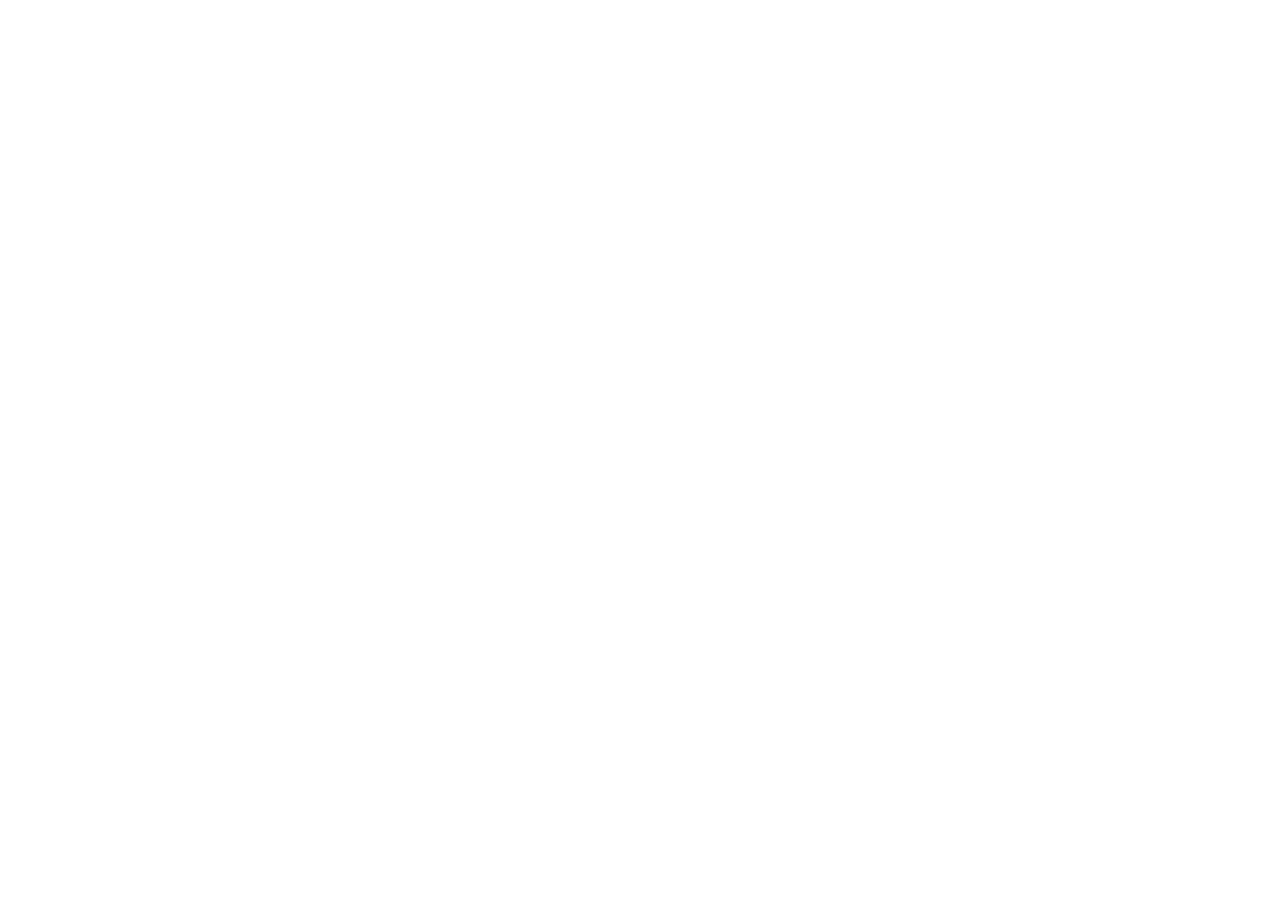
==== index.html @ c527ebde "first commit" ====
<!DOCTYPE html>
<html lang="pt-BR">
<head>
    <meta charset="UTF-8">
    <meta http-equiv="X-UA-Compatible" content="IE=edge">
    <meta name="viewport" content="width=device-width, initial-scale=1.0">
    <title>Teste</title>
</head>
<body>
    
</body>
</html>
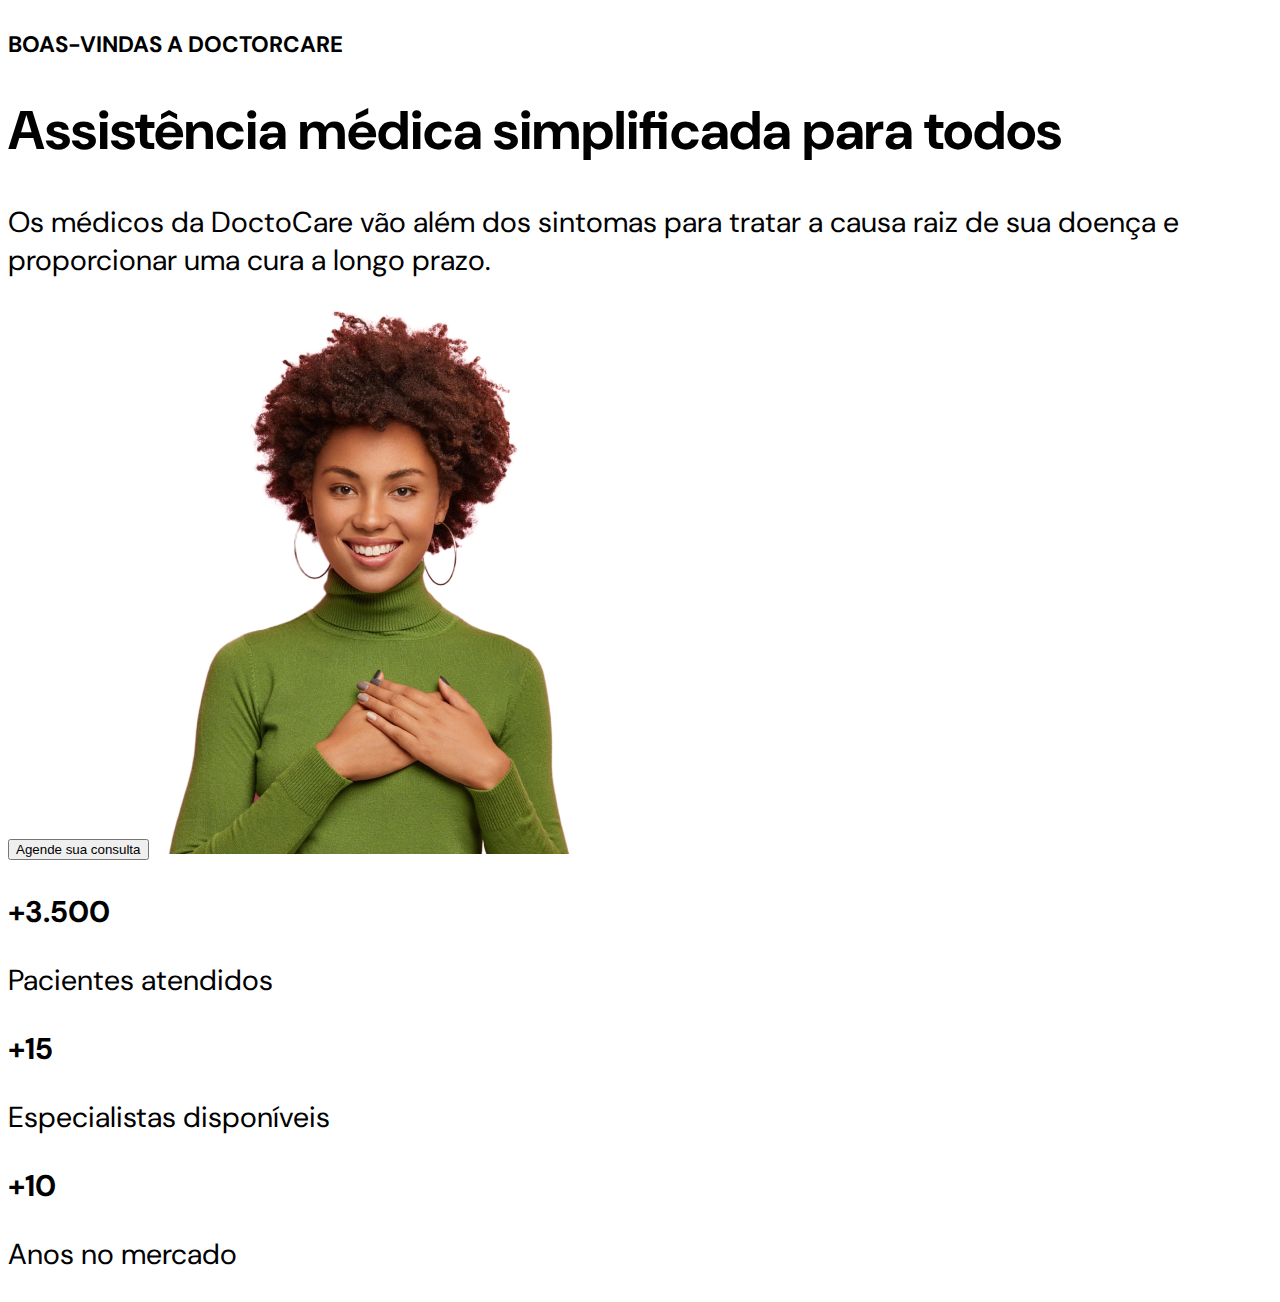
==== commit a6350c91: "Adicionei as fontes" ====
--- a/index.html
+++ b/index.html
@@ -2,11 +2,37 @@
 <html lang="pt-BR">
 <head>
     <meta charset="UTF-8">
-    <meta http-equiv="X-UA-Compatible" content="IE=edge">
     <meta name="viewport" content="width=device-width, initial-scale=1.0">
-    <title>Teste</title>
+    <title>DoctorCare</title>
+
+<link rel="stylesheet" href="style.css" />
+
+<link rel="preconnect" href="https://fonts.googleapis.com">
+<link rel="preconnect" href="https://fonts.gstatic.com" crossorigin>
+<link href="https://fonts.googleapis.com/css2?family=DM+Sans:wght@400;700&display=swap" rel="stylesheet"
+/>
 </head>
 <body>
-    
+
+    <h4>BOAS-VINDAS A DOCTORCARE</h4>
+<h1>Assistência médica simplificada para todos</h1>
+<p>
+    Os médicos da DoctoCare vão além
+    dos sintomas para tratar a causa
+    raiz de sua doença e proporcionar
+    uma cura a longo prazo.
+</p>
+<button>Agende sua consulta</button>
+
+<img
+src="/assets/mulher-negra-com-moleton-verde-com-as-duas-maos-no-peito.png" alt=""/>
+
+<h3>+3.500</h3>
+<p>Pacientes atendidos</p>
+<h3>+15</h3>
+<p>Especialistas disponíveis</p>
+<h3>+10</h3>
+<p>Anos no mercado</p>
+
 </body>
 </html>--- a/style.css
+++ b/style.css
@@ -0,0 +1,20 @@
+:root {
+    font: size 62.5px; /* 1rem = 10px */
+}
+
+body {
+    font-family: 'DM Sans' ;
+    font-size: 1.6rem;
+}
+
+h4 {
+    font-size: 1.4rem;
+}
+
+h1{
+    font-size: 3.4rem;
+}
+
+p{
+    font-size: 1.8rem;
+}